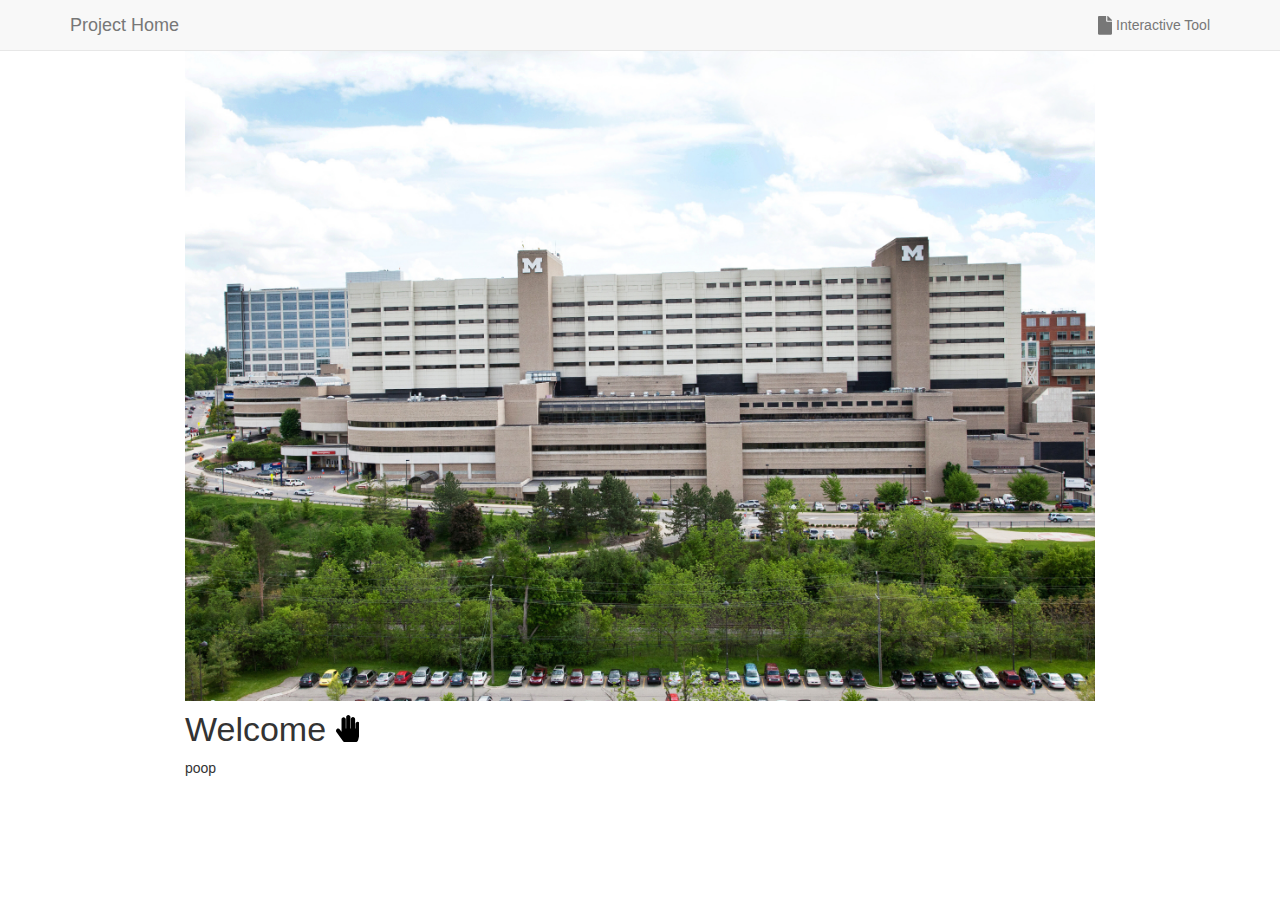
==== index.html @ 2f2a618c "Created site yml and index page" ====
<!DOCTYPE html>

<html xmlns="http://www.w3.org/1999/xhtml">

<head>

<meta charset="utf-8" />
<meta http-equiv="Content-Type" content="text/html; charset=utf-8" />
<meta name="generator" content="pandoc" />




<title></title>

<script src="site_libs/jquery-1.11.3/jquery.min.js"></script>
<meta name="viewport" content="width=device-width, initial-scale=1" />
<link href="site_libs/bootstrap-3.3.5/css/bootstrap.min.css" rel="stylesheet" />
<script src="site_libs/bootstrap-3.3.5/js/bootstrap.min.js"></script>
<script src="site_libs/bootstrap-3.3.5/shim/html5shiv.min.js"></script>
<script src="site_libs/bootstrap-3.3.5/shim/respond.min.js"></script>
<script src="site_libs/navigation-1.1/tabsets.js"></script>
<link href="site_libs/highlightjs-9.12.0/default.css" rel="stylesheet" />
<script src="site_libs/highlightjs-9.12.0/highlight.js"></script>
<link href="site_libs/font-awesome-5.0.13/css/fa-svg-with-js.css" rel="stylesheet" />
<script src="site_libs/font-awesome-5.0.13/js/fontawesome-all.min.js"></script>
<script src="site_libs/font-awesome-5.0.13/js/fa-v4-shims.min.js"></script>

<style type="text/css">code{white-space: pre;}</style>
<style type="text/css">
  pre:not([class]) {
    background-color: white;
  }
</style>
<script type="text/javascript">
if (window.hljs) {
  hljs.configure({languages: []});
  hljs.initHighlightingOnLoad();
  if (document.readyState && document.readyState === "complete") {
    window.setTimeout(function() { hljs.initHighlighting(); }, 0);
  }
}
</script>



<style type="text/css">
h1 {
  font-size: 34px;
}
h1.title {
  font-size: 38px;
}
h2 {
  font-size: 30px;
}
h3 {
  font-size: 24px;
}
h4 {
  font-size: 18px;
}
h5 {
  font-size: 16px;
}
h6 {
  font-size: 12px;
}
.table th:not([align]) {
  text-align: left;
}
</style>


</head>

<body>

<style type = "text/css">
.main-container {
  max-width: 940px;
  margin-left: auto;
  margin-right: auto;
}
code {
  color: inherit;
  background-color: rgba(0, 0, 0, 0.04);
}
img {
  max-width:100%;
  height: auto;
}
.tabbed-pane {
  padding-top: 12px;
}
.html-widget {
  margin-bottom: 20px;
}
button.code-folding-btn:focus {
  outline: none;
}
</style>


<style type="text/css">
/* padding for bootstrap navbar */
body {
  padding-top: 51px;
  padding-bottom: 40px;
}
/* offset scroll position for anchor links (for fixed navbar)  */
.section h1 {
  padding-top: 56px;
  margin-top: -56px;
}

.section h2 {
  padding-top: 56px;
  margin-top: -56px;
}
.section h3 {
  padding-top: 56px;
  margin-top: -56px;
}
.section h4 {
  padding-top: 56px;
  margin-top: -56px;
}
.section h5 {
  padding-top: 56px;
  margin-top: -56px;
}
.section h6 {
  padding-top: 56px;
  margin-top: -56px;
}
</style>

<script>
// manage active state of menu based on current page
$(document).ready(function () {
  // active menu anchor
  href = window.location.pathname
  href = href.substr(href.lastIndexOf('/') + 1)
  if (href === "")
    href = "index.html";
  var menuAnchor = $('a[href="' + href + '"]');

  // mark it active
  menuAnchor.parent().addClass('active');

  // if it's got a parent navbar menu mark it active as well
  menuAnchor.closest('li.dropdown').addClass('active');
});
</script>


<div class="container-fluid main-container">

<!-- tabsets -->
<script>
$(document).ready(function () {
  window.buildTabsets("TOC");
});
</script>

<!-- code folding -->






<div class="navbar navbar-default  navbar-fixed-top" role="navigation">
  <div class="container">
    <div class="navbar-header">
      <button type="button" class="navbar-toggle collapsed" data-toggle="collapse" data-target="#navbar">
        <span class="icon-bar"></span>
        <span class="icon-bar"></span>
        <span class="icon-bar"></span>
      </button>
      <a class="navbar-brand" href="index.html">Project Home</a>
    </div>
    <div id="navbar" class="navbar-collapse collapse">
      <ul class="nav navbar-nav">
        
      </ul>
      <ul class="nav navbar-nav navbar-right">
        <li>
  <a href="https://cbpascual.shinyapps.io/shiny/">
    <span class="fa fa-file fa-lg"></span>
     
    Interactive Tool
  </a>
</li>
      </ul>
    </div><!--/.nav-collapse -->
  </div><!--/.container -->
</div><!--/.navbar -->

<div class="fluid-row" id="header">




</div>


<div id="banner">
<p><img src="static/hospital.JPG"></p>
</div>
<div id="welcome" class="section level1">
<h1>Welcome <svg style="height:0.8em;top:.04em;position:relative;" viewBox="0 0 448 512"><path d="M408.781 128.007C386.356 127.578 368 146.36 368 168.79V256h-8V79.79c0-22.43-18.356-41.212-40.781-40.783C297.488 39.423 280 57.169 280 79v177h-8V40.79C272 18.36 253.644-.422 231.219.007 209.488.423 192 18.169 192 40v216h-8V80.79c0-22.43-18.356-41.212-40.781-40.783C121.488 40.423 104 58.169 104 80v235.992l-31.648-43.519c-12.993-17.866-38.009-21.817-55.877-8.823-17.865 12.994-21.815 38.01-8.822 55.877l125.601 172.705A48 48 0 0 0 172.073 512h197.59c22.274 0 41.622-15.324 46.724-37.006l26.508-112.66a192.011 192.011 0 0 0 5.104-43.975V168c.001-21.831-17.487-39.577-39.218-39.993z"/></svg></h1>
<p>poop</p>
</div>




</div>

<script>

// add bootstrap table styles to pandoc tables
function bootstrapStylePandocTables() {
  $('tr.header').parent('thead').parent('table').addClass('table table-condensed');
}
$(document).ready(function () {
  bootstrapStylePandocTables();
});


</script>

<!-- dynamically load mathjax for compatibility with self-contained -->
<script>
  (function () {
    var script = document.createElement("script");
    script.type = "text/javascript";
    script.src  = "https://mathjax.rstudio.com/latest/MathJax.js?config=TeX-AMS-MML_HTMLorMML";
    document.getElementsByTagName("head")[0].appendChild(script);
  })();
</script>

</body>
</html>
---- site_libs/highlightjs-9.12.0/default.css ----
.hljs-literal {
  color: #990073;
}

.hljs-number {
  color: #099;
}

.hljs-comment {
  color: #998;
  font-style: italic;
}

.hljs-keyword {
  color: #900;
  font-weight: bold;
}

.hljs-string {
  color: #d14;
}
---- site_libs/font-awesome-5.0.13/css/fa-svg-with-js.css ----
/*!
 * Font Awesome Free 5.0.13 by @fontawesome - https://fontawesome.com
 * License - https://fontawesome.com/license (Icons: CC BY 4.0, Fonts: SIL OFL 1.1, Code: MIT License)
 */
svg:not(:root).svg-inline--fa {
  overflow: visible; }

.svg-inline--fa {
  display: inline-block;
  font-size: inherit;
  height: 1em;
  overflow: visible;
  vertical-align: -.125em; }
  .svg-inline--fa.fa-lg {
    vertical-align: -.225em; }
  .svg-inline--fa.fa-w-1 {
    width: 0.0625em; }
  .svg-inline--fa.fa-w-2 {
    width: 0.125em; }
  .svg-inline--fa.fa-w-3 {
    width: 0.1875em; }
  .svg-inline--fa.fa-w-4 {
    width: 0.25em; }
  .svg-inline--fa.fa-w-5 {
    width: 0.3125em; }
  .svg-inline--fa.fa-w-6 {
    width: 0.375em; }
  .svg-inline--fa.fa-w-7 {
    width: 0.4375em; }
  .svg-inline--fa.fa-w-8 {
    width: 0.5em; }
  .svg-inline--fa.fa-w-9 {
    width: 0.5625em; }
  .svg-inline--fa.fa-w-10 {
    width: 0.625em; }
  .svg-inline--fa.fa-w-11 {
    width: 0.6875em; }
  .svg-inline--fa.fa-w-12 {
    width: 0.75em; }
  .svg-inline--fa.fa-w-13 {
    width: 0.8125em; }
  .svg-inline--fa.fa-w-14 {
    width: 0.875em; }
  .svg-inline--fa.fa-w-15 {
    width: 0.9375em; }
  .svg-inline--fa.fa-w-16 {
    width: 1em; }
  .svg-inline--fa.fa-w-17 {
    width: 1.0625em; }
  .svg-inline--fa.fa-w-18 {
    width: 1.125em; }
  .svg-inline--fa.fa-w-19 {
    width: 1.1875em; }
  .svg-inline--fa.fa-w-20 {
    width: 1.25em; }
  .svg-inline--fa.fa-pull-left {
    margin-right: .3em;
    width: auto; }
  .svg-inline--fa.fa-pull-right {
    margin-left: .3em;
    width: auto; }
  .svg-inline--fa.fa-border {
    height: 1.5em; }
  .svg-inline--fa.fa-li {
    width: 2em; }
  .svg-inline--fa.fa-fw {
    width: 1.25em; }

.fa-layers svg.svg-inline--fa {
  bottom: 0;
  left: 0;
  margin: auto;
  position: absolute;
  right: 0;
  top: 0; }

.fa-layers {
  display: inline-block;
  height: 1em;
  position: relative;
  text-align: center;
  vertical-align: -.125em;
  width: 1em; }
  .fa-layers svg.svg-inline--fa {
    -webkit-transform-origin: center center;
            transform-origin: center center; }

.fa-layers-text, .fa-layers-counter {
  display: inline-block;
  position: absolute;
  text-align: center; }

.fa-layers-text {
  left: 50%;
  top: 50%;
  -webkit-transform: translate(-50%, -50%);
          transform: translate(-50%, -50%);
  -webkit-transform-origin: center center;
          transform-origin: center center; }

.fa-layers-counter {
  background-color: #ff253a;
  border-radius: 1em;
  -webkit-box-sizing: border-box;
          box-sizing: border-box;
  color: #fff;
  height: 1.5em;
  line-height: 1;
  max-width: 5em;
  min-width: 1.5em;
  overflow: hidden;
  padding: .25em;
  right: 0;
  text-overflow: ellipsis;
  top: 0;
  -webkit-transform: scale(0.25);
          transform: scale(0.25);
  -webkit-transform-origin: top right;
          transform-origin: top right; }

.fa-layers-bottom-right {
  bottom: 0;
  right: 0;
  top: auto;
  -webkit-transform: scale(0.25);
          transform: scale(0.25);
  -webkit-transform-origin: bottom right;
          transform-origin: bottom right; }

.fa-layers-bottom-left {
  bottom: 0;
  left: 0;
  right: auto;
  top: auto;
  -webkit-transform: scale(0.25);
          transform: scale(0.25);
  -webkit-transform-origin: bottom left;
          transform-origin: bottom left; }

.fa-layers-top-right {
  right: 0;
  top: 0;
  -webkit-transform: scale(0.25);
          transform: scale(0.25);
  -webkit-transform-origin: top right;
          transform-origin: top right; }

.fa-layers-top-left {
  left: 0;
  right: auto;
  top: 0;
  -webkit-transform: scale(0.25);
          transform: scale(0.25);
  -webkit-transform-origin: top left;
          transform-origin: top left; }

.fa-lg {
  font-size: 1.33333em;
  line-height: 0.75em;
  vertical-align: -.0667em; }

.fa-xs {
  font-size: .75em; }

.fa-sm {
  font-size: .875em; }

.fa-1x {
  font-size: 1em; }

.fa-2x {
  font-size: 2em; }

.fa-3x {
  font-size: 3em; }

.fa-4x {
  font-size: 4em; }

.fa-5x {
  font-size: 5em; }

.fa-6x {
  font-size: 6em; }

.fa-7x {
  font-size: 7em; }

.fa-8x {
  font-size: 8em; }

.fa-9x {
  font-size: 9em; }

.fa-10x {
  font-size: 10em; }

.fa-fw {
  text-align: center;
  width: 1.25em; }

.fa-ul {
  list-style-type: none;
  margin-left: 2.5em;
  padding-left: 0; }
  .fa-ul > li {
    position: relative; }

.fa-li {
  left: -2em;
  position: absolute;
  text-align: center;
  width: 2em;
  line-height: inherit; }

.fa-border {
  border: solid 0.08em #eee;
  border-radius: .1em;
  padding: .2em .25em .15em; }

.fa-pull-left {
  float: left; }

.fa-pull-right {
  float: right; }

.fa.fa-pull-left,
.fas.fa-pull-left,
.far.fa-pull-left,
.fal.fa-pull-left,
.fab.fa-pull-left {
  margin-right: .3em; }

.fa.fa-pull-right,
.fas.fa-pull-right,
.far.fa-pull-right,
.fal.fa-pull-right,
.fab.fa-pull-right {
  margin-left: .3em; }

.fa-spin {
  -webkit-animation: fa-spin 2s infinite linear;
          animation: fa-spin 2s infinite linear; }

.fa-pulse {
  -webkit-animation: fa-spin 1s infinite steps(8);
          animation: fa-spin 1s infinite steps(8); }

@-webkit-keyframes fa-spin {
  0% {
    -webkit-transform: rotate(0deg);
            transform: rotate(0deg); }
  100% {
    -webkit-transform: rotate(360deg);
            transform: rotate(360deg); } }

@keyframes fa-spin {
  0% {
    -webkit-transform: rotate(0deg);
            transform: rotate(0deg); }
  100% {
    -webkit-transform: rotate(360deg);
            transform: rotate(360deg); } }

.fa-rotate-90 {
  -ms-filter: "progid:DXImageTransform.Microsoft.BasicImage(rotation=1)";
  -webkit-transform: rotate(90deg);
          transform: rotate(90deg); }

.fa-rotate-180 {
  -ms-filter: "progid:DXImageTransform.Microsoft.BasicImage(rotation=2)";
  -webkit-transform: rotate(180deg);
          transform: rotate(180deg); }

.fa-rotate-270 {
  -ms-filter: "progid:DXImageTransform.Microsoft.BasicImage(rotation=3)";
  -webkit-transform: rotate(270deg);
          transform: rotate(270deg); }

.fa-flip-horizontal {
  -ms-filter: "progid:DXImageTransform.Microsoft.BasicImage(rotation=0, mirror=1)";
  -webkit-transform: scale(-1, 1);
          transform: scale(-1, 1); }

.fa-flip-vertical {
  -ms-filter: "progid:DXImageTransform.Microsoft.BasicImage(rotation=2, mirror=1)";
  -webkit-transform: scale(1, -1);
          transform: scale(1, -1); }

.fa-flip-horizontal.fa-flip-vertical {
  -ms-filter: "progid:DXImageTransform.Microsoft.BasicImage(rotation=2, mirror=1)";
  -webkit-transform: scale(-1, -1);
          transform: scale(-1, -1); }

:root .fa-rotate-90,
:root .fa-rotate-180,
:root .fa-rotate-270,
:root .fa-flip-horizontal,
:root .fa-flip-vertical {
  -webkit-filter: none;
          filter: none; }

.fa-stack {
  display: inline-block;
  height: 2em;
  position: relative;
  width: 2em; }

.fa-stack-1x,
.fa-stack-2x {
  bottom: 0;
  left: 0;
  margin: auto;
  position: absolute;
  right: 0;
  top: 0; }

.svg-inline--fa.fa-stack-1x {
  height: 1em;
  width: 1em; }

.svg-inline--fa.fa-stack-2x {
  height: 2em;
  width: 2em; }

.fa-inverse {
  color: #fff; }

.sr-only {
  border: 0;
  clip: rect(0, 0, 0, 0);
  height: 1px;
  margin: -1px;
  overflow: hidden;
  padding: 0;
  position: absolute;
  width: 1px; }

.sr-only-focusable:active, .sr-only-focusable:focus {
  clip: auto;
  height: auto;
  margin: 0;
  overflow: visible;
  position: static;
  width: auto; }
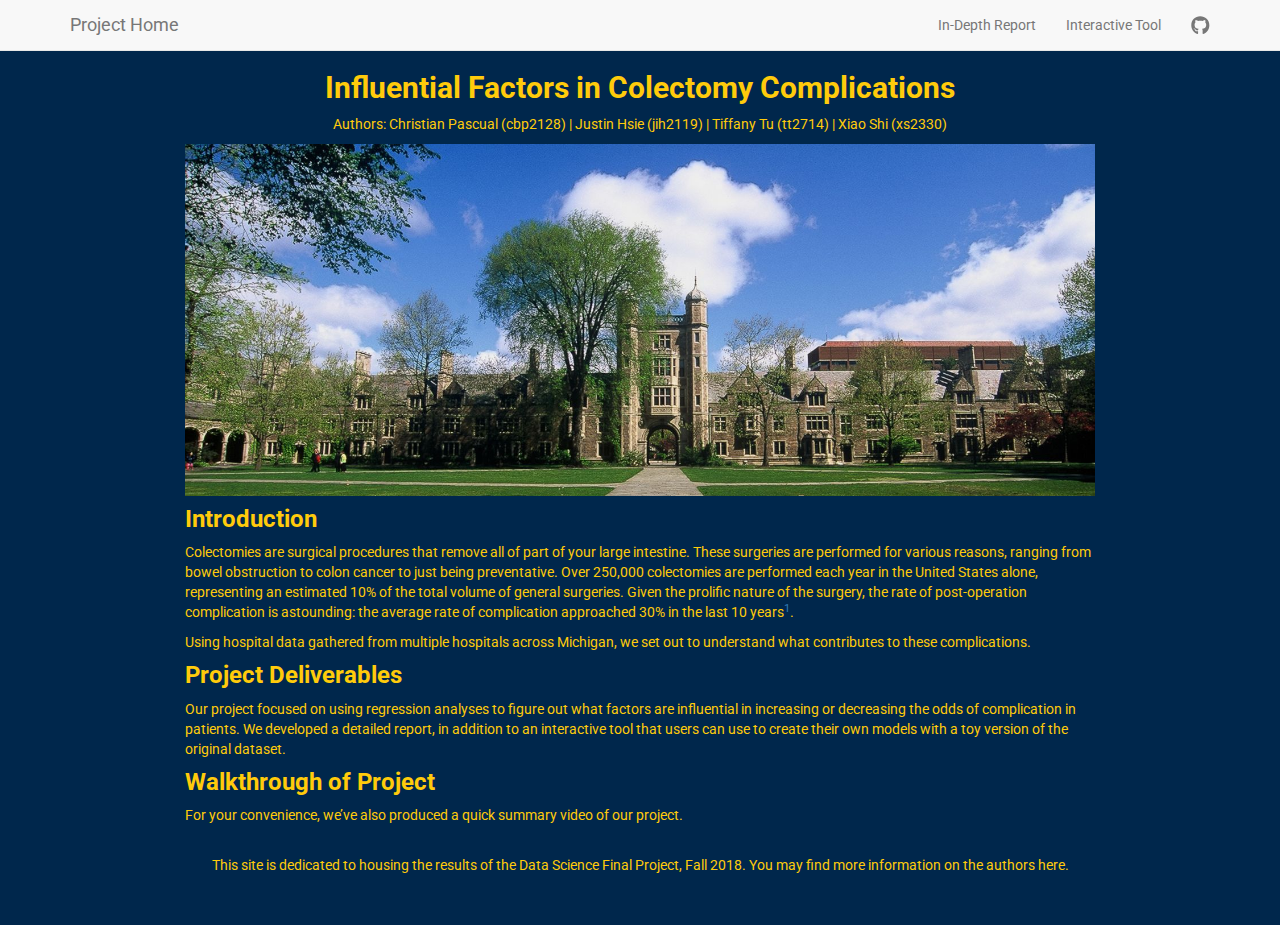
==== commit b683bb14: "Prettied up the website" ====
--- a/index.html
+++ b/index.html
@@ -187,10 +187,15 @@
       </ul>
       <ul class="nav navbar-nav navbar-right">
         <li>
-  <a href="https://cbpascual.shinyapps.io/shiny/">
-    <span class="fa fa-file fa-lg"></span>
+  <a href="report.html">In-Depth Report</a>
+</li>
+<li>
+  <a href="https://cbpascual.shinyapps.io/shiny/">Interactive Tool</a>
+</li>
+<li>
+  <a href="https://github.com/thecbp/P8105_final">
+    <span class="fa fa-github fa-lg"></span>
      
-    Interactive Tool
   </a>
 </li>
       </ul>
@@ -206,12 +211,31 @@
 </div>
 
 
+<p><link href="./styles.css" rel="stylesheet"></link></p>
+<h2 id="title">
+Influential Factors in Colectomy Complications
+</h2>
+<p id="authors">
+Authors: Christian Pascual (cbp2128) | Justin Hsie (jih2119) | Tiffany Tu (tt2714) | Xiao Shi (xs2330)
+</p>
 <div id="banner">
-<p><img src="static/hospital.JPG"></p>
-</div>
-<div id="welcome" class="section level1">
-<h1>Welcome <svg style="height:0.8em;top:.04em;position:relative;" viewBox="0 0 448 512"><path d="M408.781 128.007C386.356 127.578 368 146.36 368 168.79V256h-8V79.79c0-22.43-18.356-41.212-40.781-40.783C297.488 39.423 280 57.169 280 79v177h-8V40.79C272 18.36 253.644-.422 231.219.007 209.488.423 192 18.169 192 40v216h-8V80.79c0-22.43-18.356-41.212-40.781-40.783C121.488 40.423 104 58.169 104 80v235.992l-31.648-43.519c-12.993-17.866-38.009-21.817-55.877-8.823-17.865 12.994-21.815 38.01-8.822 55.877l125.601 172.705A48 48 0 0 0 172.073 512h197.59c22.274 0 41.622-15.324 46.724-37.006l26.508-112.66a192.011 192.011 0 0 0 5.104-43.975V168c.001-21.831-17.487-39.577-39.218-39.993z"/></svg></h1>
-<p>poop</p>
+<p><img src="static/hospital.png"></p>
+</div>
+<div id="introduction" class="section level3">
+<h3>Introduction</h3>
+<p>Colectomies are surgical procedures that remove all of part of your large intestine. These surgeries are performed for various reasons, ranging from bowel obstruction to colon cancer to just being preventative. Over 250,000 colectomies are performed each year in the United States alone, representing an estimated 10% of the total volume of general surgeries. Given the prolific nature of the surgery, the rate of post-operation complication is astounding: the average rate of complication approached 30% in the last 10 years<sup><a href="https://www.medscape.org/viewarticle/711126">1</a></sup>.</p>
+<p>Using hospital data gathered from multiple hospitals across Michigan, we set out to understand what contributes to these complications.</p>
+</div>
+<div id="project-deliverables" class="section level3">
+<h3>Project Deliverables</h3>
+<p>Our project focused on using regression analyses to figure out what factors are influential in increasing or decreasing the odds of complication in patients. We developed a detailed report, in addition to an interactive tool that users can use to create their own models with a toy version of the original dataset.</p>
+</div>
+<div id="walkthrough-of-project" class="section level3">
+<h3>Walkthrough of Project</h3>
+<p>For your convenience, we’ve also produced a quick summary video of our project.</p>
+<p id="footer">
+This site is dedicated to housing the results of the Data Science Final Project, Fall 2018. You may find more information on the authors here.
+</p>
 </div>
 
 
--- a/styles.css
+++ b/styles.css
@@ -0,0 +1,35 @@
+@import url('https://fonts.googleapis.com/css?family=Roboto');
+
+body {
+  font-family: Roboto;
+  background: #00274C;
+}
+
+#title {
+  font-family: Roboto;
+  text-align: center;
+  font-weight: bold;
+  color: #ffcb0b;
+}
+
+#authors {
+  font-family: Roboto;
+  text-align: center;
+  color: #ffcb0b;
+}
+
+h3 {
+  color: #ffcb0b;
+  font-weight: bold;
+}
+
+p {
+  color: #ffcb0b;
+}
+
+#footer {
+  margin-top: 30px;
+  font-size: 8;
+  text-align: center;
+  color: #ffcb0b;
+}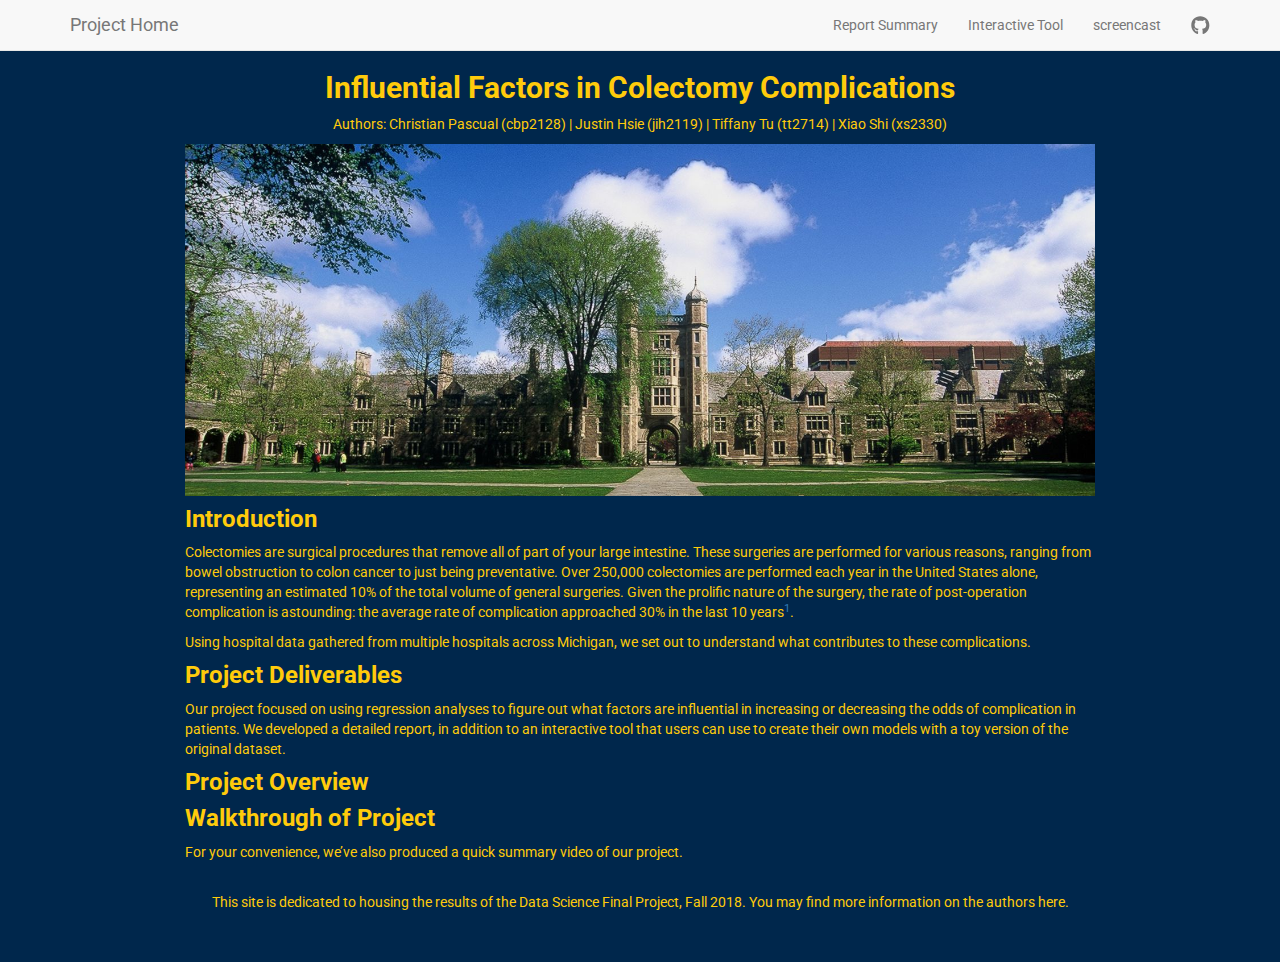
==== commit 1d601aab: "quick update" ====
--- a/index.html
+++ b/index.html
@@ -11,7 +11,7 @@
 
 
 
-<title></title>
+<title>index.utf8.md</title>
 
 <script src="site_libs/jquery-1.11.3/jquery.min.js"></script>
 <meta name="viewport" content="width=device-width, initial-scale=1" />
@@ -187,10 +187,13 @@
       </ul>
       <ul class="nav navbar-nav navbar-right">
         <li>
-  <a href="report.html">In-Depth Report</a>
+  <a href="report.html">Report Summary</a>
 </li>
 <li>
   <a href="https://cbpascual.shinyapps.io/shiny/">Interactive Tool</a>
+</li>
+<li>
+  <a href="screencast.html">screencast</a>
 </li>
 <li>
   <a href="https://github.com/thecbp/P8105_final">
@@ -230,6 +233,9 @@
 <h3>Project Deliverables</h3>
 <p>Our project focused on using regression analyses to figure out what factors are influential in increasing or decreasing the odds of complication in patients. We developed a detailed report, in addition to an interactive tool that users can use to create their own models with a toy version of the original dataset.</p>
 </div>
+<div id="project-overview" class="section level3">
+<h3>Project Overview</h3>
+</div>
 <div id="walkthrough-of-project" class="section level3">
 <h3>Walkthrough of Project</h3>
 <p>For your convenience, we’ve also produced a quick summary video of our project.</p>
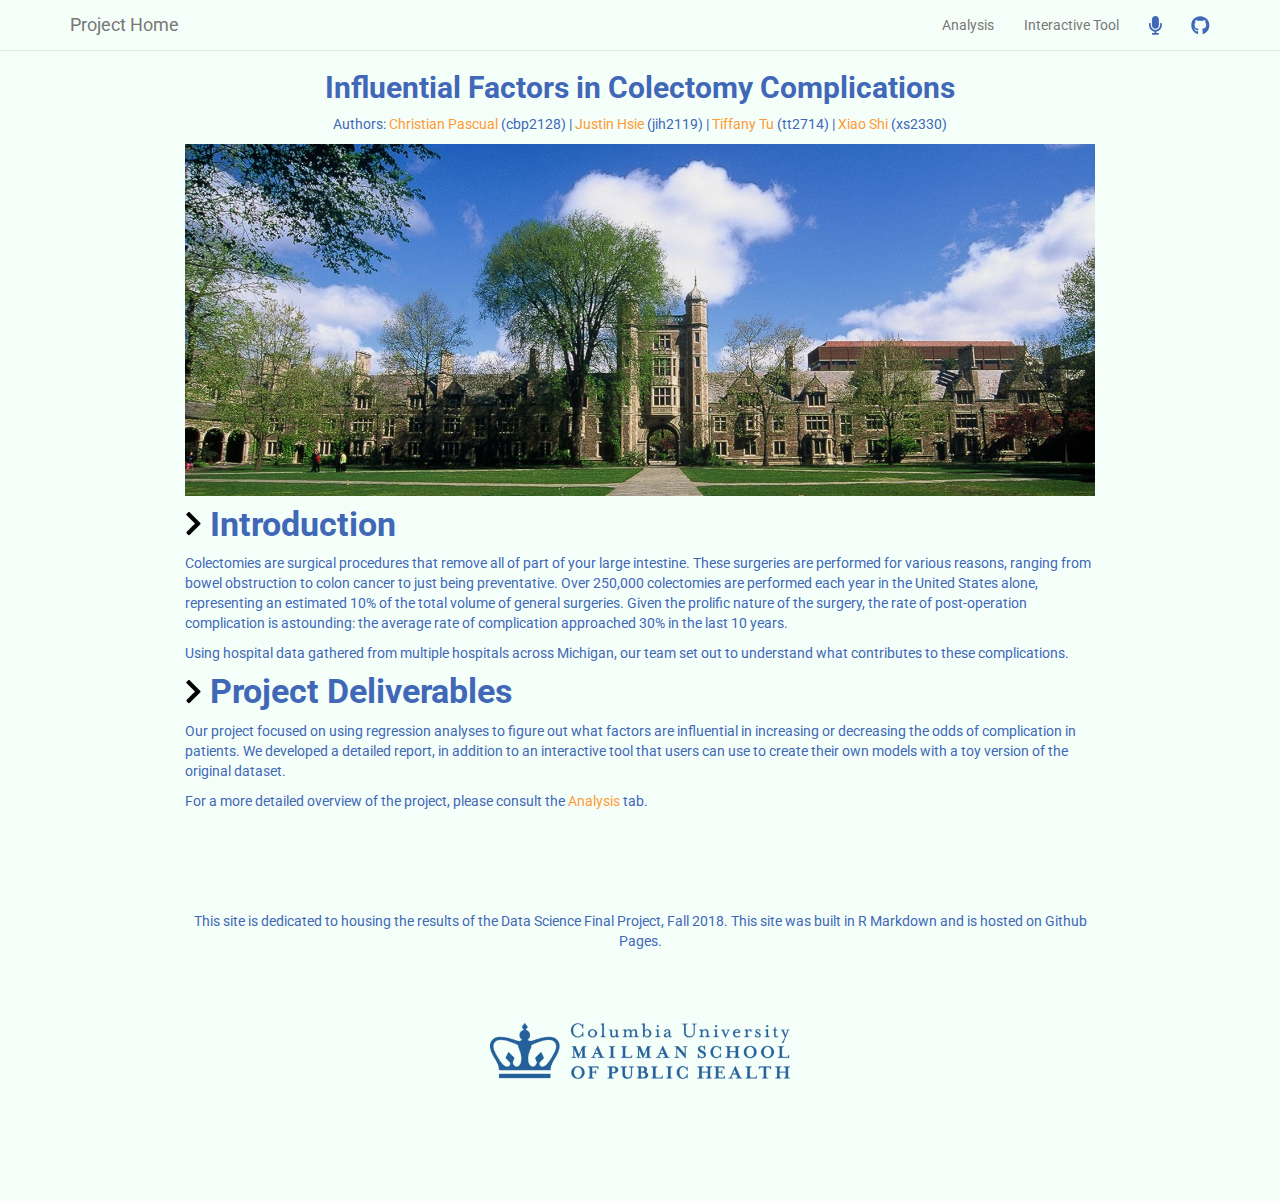
==== commit 97dc1b40: "Changed styles to reflect Columbia colors" ====
--- a/index.html
+++ b/index.html
@@ -11,7 +11,7 @@
 
 
 
-<title>index.utf8.md</title>
+<title></title>
 
 <script src="site_libs/jquery-1.11.3/jquery.min.js"></script>
 <meta name="viewport" content="width=device-width, initial-scale=1" />
@@ -187,13 +187,16 @@
       </ul>
       <ul class="nav navbar-nav navbar-right">
         <li>
-  <a href="report.html">Report Summary</a>
+  <a href="report.html">Analysis</a>
 </li>
 <li>
   <a href="https://cbpascual.shinyapps.io/shiny/">Interactive Tool</a>
 </li>
 <li>
-  <a href="screencast.html">screencast</a>
+  <a href="screencast.html">
+    <span class="fa fa-microphone fa-lg"></span>
+     
+  </a>
 </li>
 <li>
   <a href="https://github.com/thecbp/P8105_final">
@@ -219,29 +222,26 @@
 Influential Factors in Colectomy Complications
 </h2>
 <p id="authors">
-Authors: Christian Pascual (cbp2128) | Justin Hsie (jih2119) | Tiffany Tu (tt2714) | Xiao Shi (xs2330)
+Authors: <a href="https://thecbp.github.io/cbpascual.github.io">Christian Pascual</a> (cbp2128) | <a href="https://justinhsie.github.io">Justin Hsie</a> (jih2119) | <a href="https://tiffttu.github.io">Tiffany Tu</a> (tt2714) | <a href="https://xiao-shi.github.io">Xiao Shi</a> (xs2330)
 </p>
 <div id="banner">
 <p><img src="static/hospital.png"></p>
 </div>
-<div id="introduction" class="section level3">
-<h3>Introduction</h3>
-<p>Colectomies are surgical procedures that remove all of part of your large intestine. These surgeries are performed for various reasons, ranging from bowel obstruction to colon cancer to just being preventative. Over 250,000 colectomies are performed each year in the United States alone, representing an estimated 10% of the total volume of general surgeries. Given the prolific nature of the surgery, the rate of post-operation complication is astounding: the average rate of complication approached 30% in the last 10 years<sup><a href="https://www.medscape.org/viewarticle/711126">1</a></sup>.</p>
-<p>Using hospital data gathered from multiple hospitals across Michigan, we set out to understand what contributes to these complications.</p>
-</div>
-<div id="project-deliverables" class="section level3">
-<h3>Project Deliverables</h3>
+<div id="introduction" class="section level1">
+<h1><svg style="height:0.8em;top:.04em;position:relative;" viewBox="0 0 320 512"><path d="M285.476 272.971L91.132 467.314c-9.373 9.373-24.569 9.373-33.941 0l-22.667-22.667c-9.357-9.357-9.375-24.522-.04-33.901L188.505 256 34.484 101.255c-9.335-9.379-9.317-24.544.04-33.901l22.667-22.667c9.373-9.373 24.569-9.373 33.941 0L285.475 239.03c9.373 9.372 9.373 24.568.001 33.941z"/></svg> Introduction</h1>
+<p>Colectomies are surgical procedures that remove all of part of your large intestine. These surgeries are performed for various reasons, ranging from bowel obstruction to colon cancer to just being preventative. Over 250,000 colectomies are performed each year in the United States alone, representing an estimated 10% of the total volume of general surgeries. Given the prolific nature of the surgery, the rate of post-operation complication is astounding: the average rate of complication approached 30% in the last 10 years.</p>
+<p>Using hospital data gathered from multiple hospitals across Michigan, our team set out to understand what contributes to these complications.</p>
+</div>
+<div id="project-deliverables" class="section level1">
+<h1><svg style="height:0.8em;top:.04em;position:relative;" viewBox="0 0 320 512"><path d="M285.476 272.971L91.132 467.314c-9.373 9.373-24.569 9.373-33.941 0l-22.667-22.667c-9.357-9.357-9.375-24.522-.04-33.901L188.505 256 34.484 101.255c-9.335-9.379-9.317-24.544.04-33.901l22.667-22.667c9.373-9.373 24.569-9.373 33.941 0L285.475 239.03c9.373 9.372 9.373 24.568.001 33.941z"/></svg> Project Deliverables</h1>
 <p>Our project focused on using regression analyses to figure out what factors are influential in increasing or decreasing the odds of complication in patients. We developed a detailed report, in addition to an interactive tool that users can use to create their own models with a toy version of the original dataset.</p>
-</div>
-<div id="project-overview" class="section level3">
-<h3>Project Overview</h3>
-</div>
-<div id="walkthrough-of-project" class="section level3">
-<h3>Walkthrough of Project</h3>
-<p>For your convenience, we’ve also produced a quick summary video of our project.</p>
+<p>
+For a more detailed overview of the project, please consult the <a href="./report.html">Analysis</a> tab.
+</p>
 <p id="footer">
-This site is dedicated to housing the results of the Data Science Final Project, Fall 2018. You may find more information on the authors here.
+This site is dedicated to housing the results of the Data Science Final Project, Fall 2018. This site was built in R Markdown and is hosted on Github Pages.
 </p>
+<p><img id="mailman" src="./static/mailman.png"></p>
 </div>
 
 
--- a/styles.css
+++ b/styles.css
@@ -2,34 +2,56 @@
 
 body {
   font-family: Roboto;
-  background: #00274C;
+  background: #f5fffa;
+}
+
+.navbar {
+  background: #f5fffa;
 }
 
 #title {
   font-family: Roboto;
   text-align: center;
   font-weight: bold;
-  color: #ffcb0b;
+  color: #4068b7;
 }
 
 #authors {
   font-family: Roboto;
   text-align: center;
-  color: #ffcb0b;
+  color: #4068b7;
 }
 
-h3 {
-  color: #ffcb0b;
+h1 {
+  color: #4068b7;
   font-weight: bold;
 }
 
 p {
-  color: #ffcb0b;
+  font-size: 14px;
+  color: #4068b7;
+}
+
+a {
+  color: #FF9A33;
+}
+
+svg {
+  color: #4068b7;
 }
 
 #footer {
-  margin-top: 30px;
-  font-size: 8;
+  margin-top: 100px;
+  margin-bottom: 0px;
+  font-size: 10;
   text-align: center;
-  color: #ffcb0b;
+  color: #4068b7;
+}
+
+#mailman {
+  margin: 0;
+  display: block;
+  height: 200px;
+  width: auto;
+  margin: 0 auto;
 }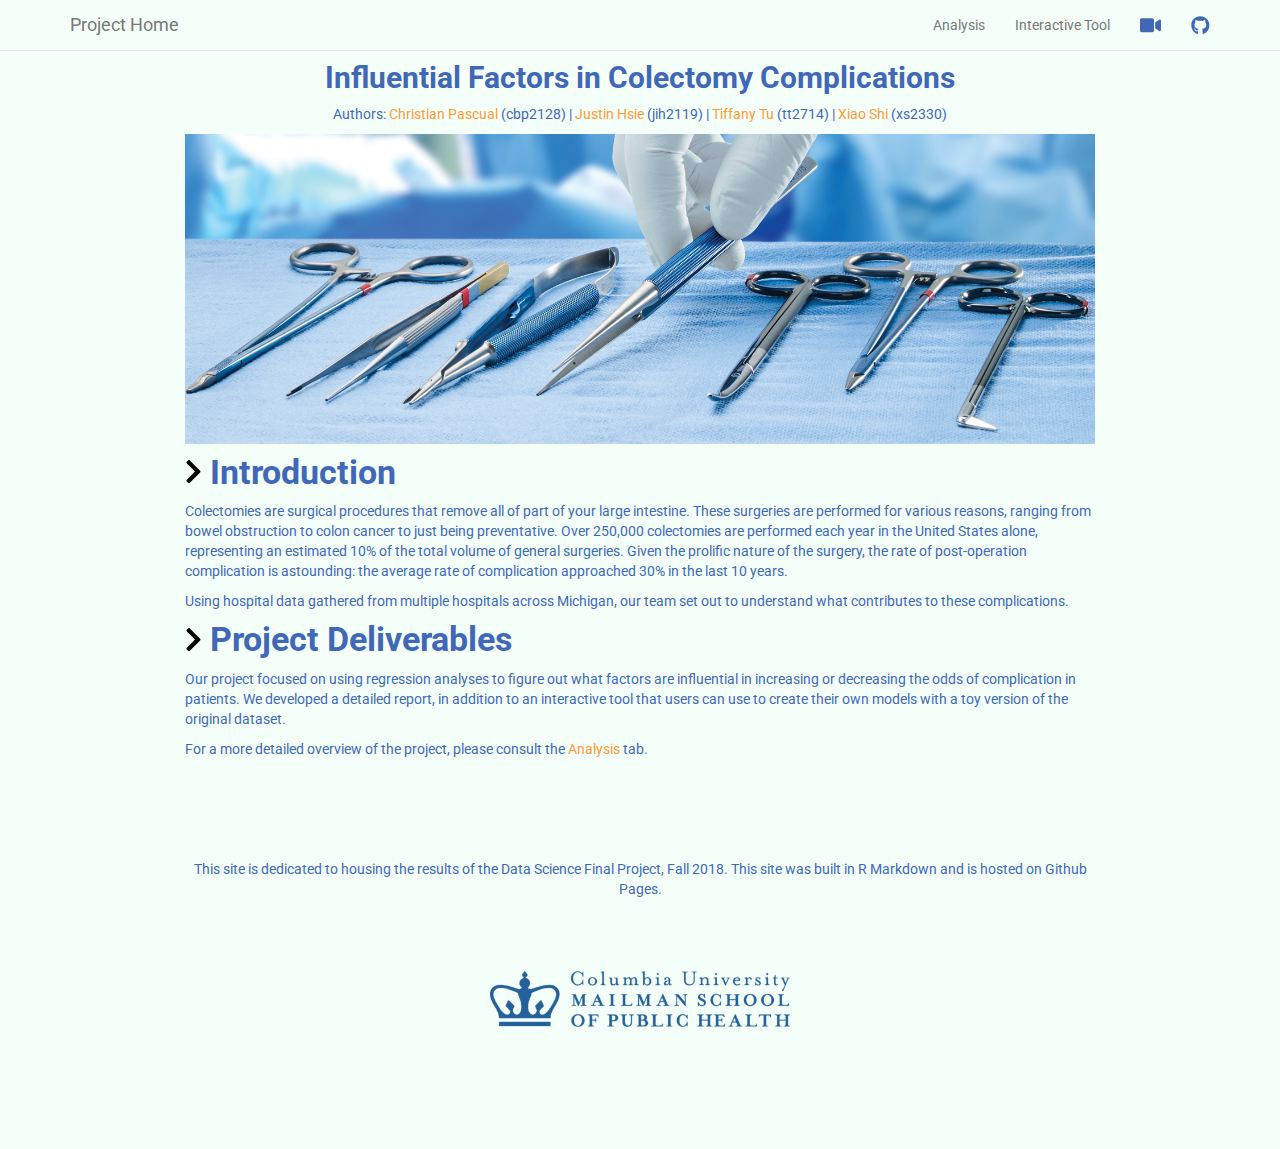
==== commit 58f2ff37: "Added bit on regression to short report" ====
--- a/index.html
+++ b/index.html
@@ -194,7 +194,7 @@
 </li>
 <li>
   <a href="screencast.html">
-    <span class="fa fa-microphone fa-lg"></span>
+    <span class="fa fa-video fa-lg"></span>
      
   </a>
 </li>
@@ -225,7 +225,7 @@
 Authors: <a href="https://thecbp.github.io/cbpascual.github.io">Christian Pascual</a> (cbp2128) | <a href="https://justinhsie.github.io">Justin Hsie</a> (jih2119) | <a href="https://tiffttu.github.io">Tiffany Tu</a> (tt2714) | <a href="https://xiao-shi.github.io">Xiao Shi</a> (xs2330)
 </p>
 <div id="banner">
-<p><img src="static/hospital.png"></p>
+<p><img src="static/tools.png"></p>
 </div>
 <div id="introduction" class="section level1">
 <h1><svg style="height:0.8em;top:.04em;position:relative;" viewBox="0 0 320 512"><path d="M285.476 272.971L91.132 467.314c-9.373 9.373-24.569 9.373-33.941 0l-22.667-22.667c-9.357-9.357-9.375-24.522-.04-33.901L188.505 256 34.484 101.255c-9.335-9.379-9.317-24.544.04-33.901l22.667-22.667c9.373-9.373 24.569-9.373 33.941 0L285.475 239.03c9.373 9.372 9.373 24.568.001 33.941z"/></svg> Introduction</h1>
--- a/styles.css
+++ b/styles.css
@@ -22,9 +22,10 @@
   color: #4068b7;
 }
 
-h1 {
+h1, h2, h3 {
   color: #4068b7;
   font-weight: bold;
+  margin: 10px 0px 10px 0px;
 }
 
 p {
@@ -40,6 +41,10 @@
   color: #4068b7;
 }
 
+.plot {
+  display: block;
+  margin: 0 auto;
+}
 #footer {
   margin-top: 100px;
   margin-bottom: 0px;
